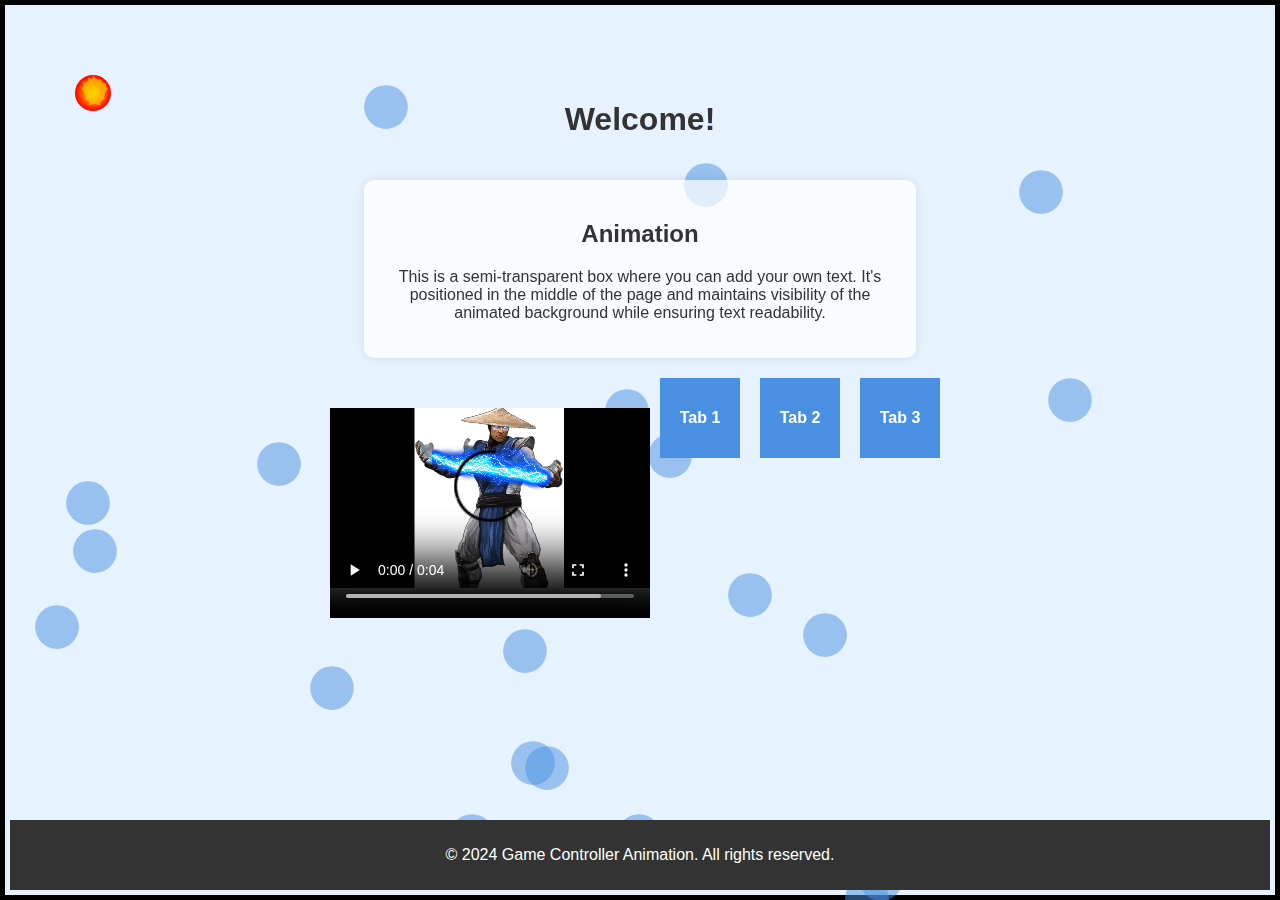
==== index.html @ 8fb61164 "Add files via upload" ====
<!DOCTYPE html> <html lang="en"> <head> <meta charset="UTF-8"> <meta name="viewport" content="width=device-width, initial-scale=1.0"> <title>Animated Game Controllers with Fireball</title> <link rel="stylesheet" href="styles.css"> </head> <body> <div class="background"></div> <div class="fireball"></div> <div class="content"> <h1>Welcome!</h1>





 <div class="text-box"> <h2>Animation</h2> <p>This is a semi-transparent box where you can add your own text. It's positioned in the middle of the page and maintains visibility of the animated background while ensuring text readability.</p> </div> <div class="tabs"> 



<video id="myVideo" width="320" height="240" controls loop>
  <source src="MK.mp4" type="video/mp4">
  Your browser does not support the video tag.
</video>

<script>
  document.addEventListener('DOMContentLoaded', function() {
    var video = document.getElementById('myVideo');
    video.play().catch(function(error) {
      console.log("Autoplay was prevented. User interaction is required to play the video.");
    });
  });
</script>

 	<a href="tab1.html" class="tab">Tab 1</a> <a href="tab2.html" class="tab">Tab 2</a> <a href="tab3.html" class="tab">Tab 3</a>


 	 </div> </div> <footer> <p>&copy; 2024 Game Controller Animation. All rights reserved.</p> </footer> <script src="script.js"></script> </body> </html>
---- styles.css ----
body {
    margin: 0;
    padding: 5px;
    background-color: #e6f3ff;
    font-family: Arial, sans-serif;
    display: flex;
    flex-direction: column;
    min-height: 100vh;
    border: 5px solid black;
    box-sizing: border-box;
    position: relative;
    overflow: hidden;
}

.background {
    position: fixed;
    top: 0;
    left: 0;
    width: 100%;
    height: 100%;
    z-index: 0;
}

.content {
    max-width: 800px;
    margin: 50px auto;
    padding: 20px;
    position: relative;
    z-index: 2;
    flex-grow: 1;
    color: #333;
    display: flex;
    flex-direction: column;
    align-items: center;
    text-align: center;
}

.text-box {
    background-color: rgba(255, 255, 255, 0.7);
    border-radius: 10px;
    padding: 20px;
    margin-top: 20px;
    width: 80%;
    max-width: 600px;
    box-shadow: 0 0 10px rgba(0, 0, 0, 0.1);
}

.tabs {
    display: flex;
    justify-content: center;
    margin-top: 20px;
}

.tab {
    width: 80px;
    height: 80px;
    background-color: #4a90e2;
    margin: 0 10px;
    cursor: pointer;
    transition: background-color 0.3s ease;
    display: flex;
    justify-content: center;
    align-items: center;
    color: white;
    font-weight: bold;
    text-decoration: none;
}

.tab:hover {
    background-color: #2c3e50;
}

.controller {
    position: absolute;
    width: 50px;
    height: 50px;
    background-image: url('data:image/svg+xml;utf8,<svg xmlns="http://www.w3.org/2000/svg" viewBox="0 0 512 512"><path fill="%234a90e2" d="M480 256a224 224 0 1 0-448 0 224 224 0 1 0 448 0zM240 112v64H176a16 16 0 0 0-16 16v32a16 16 0 0 0 16 16h64v64a16 16 0 0 0 16 16h32a16 16 0 0 0 16-16v-64h64a16 16 0 0 0 16-16v-32a16 16 0 0 0-16-16h-64v-64a16 16 0 0 0-16-16h-32a16 16 0 0 0-16 16z"/></svg>');
    background-size: contain;
    animation: float 3s infinite ease-in-out;
    opacity: 0.5;
}

.fireball {
    position: fixed;
    width: 40px;
    height: 40px;
    background-image: url('data:image/svg+xml;utf8,<svg xmlns="http://www.w3.org/2000/svg" viewBox="0 0 100 100"><defs><radialGradient id="flame" cx="50%" cy="50%" r="50%" fx="50%" fy="50%"><stop offset="0%" style="stop-color:rgb(255,255,0);stop-opacity:1" /><stop offset="50%" style="stop-color:rgb(255,120,0);stop-opacity:1" /><stop offset="100%" style="stop-color:rgb(255,0,0);stop-opacity:1" /></radialGradient></defs><circle cx="50" cy="50" r="45" fill="url(%23flame)"/><path d="M50 5 Q55 25 65 15 Q70 35 80 25 Q75 45 85 40 Q70 60 75 70 Q60 75 65 85 Q50 80 35 85 Q40 75 25 70 Q30 60 15 40 Q25 45 20 25 Q30 35 35 15 Q45 25 50 5Z" fill="rgb(255,200,0)" opacity="0.7"><animate attributeName="d" dur="0.5s" repeatCount="indefinite" values="M50 5 Q55 25 65 15 Q70 35 80 25 Q75 45 85 40 Q70 60 75 70 Q60 75 65 85 Q50 80 35 85 Q40 75 25 70 Q30 60 15 40 Q25 45 20 25 Q30 35 35 15 Q45 25 50 5Z; M50 5 Q60 20 70 15 Q75 30 85 25 Q80 40 90 35 Q75 55 80 65 Q65 70 70 80 Q55 75 40 80 Q45 70 30 65 Q35 55 20 35 Q30 40 25 20 Q35 30 40 10 Q50 20 50 5Z; M50 5 Q55 25 65 15 Q70 35 80 25 Q75 45 85 40 Q70 60 75 70 Q60 75 65 85 Q50 80 35 85 Q40 75 25 70 Q30 60 15 40 Q25 45 20 25 Q30 35 35 15 Q45 25 50 5Z"/></path></svg>');
    background-size: contain;
    z-index: 1;
    left: 5px;
    top: 5px;
    animation: flicker 0.5s infinite alternate;
}

@keyframes float {
    0%, 100% { transform: translateY(0) rotate(0deg); }
    50% { transform: translateY(-30px) rotate(15deg); }
}

@keyframes spin {
    0% { transform: rotate(0deg); }
    100% { transform: rotate(360deg); }
}

@keyframes flicker {
    0% { opacity: 1; }
    100% { opacity: 0.8; }
}

.controller:nth-child(odd) {
    animation: spin 6s infinite linear;
}

footer {
    background-color: #333;
    color: white;
    text-align: center;
    padding: 10px 0;
    position: relative;
    z-index: 2;
}

@media (max-width: 600px) {
    .content {
        margin: 10px;
        padding: 10px;
        font-size: 0.9em;
    }
    .text-box {
        width: 100%;
        padding: 15px;
        box-sizing: border-box;
        font-size: 0.9em;
    }
    .tabs {
        flex-direction: column;
        align-items: center;
    }
    .tab {
        width: 90%;
        height: 60px;
        margin: 5px 0;
        font-size: 1em;
    }
    h1, h2 {
        font-size: 1.5em;
    }
    p {
        font-size: 1em;
    }
}
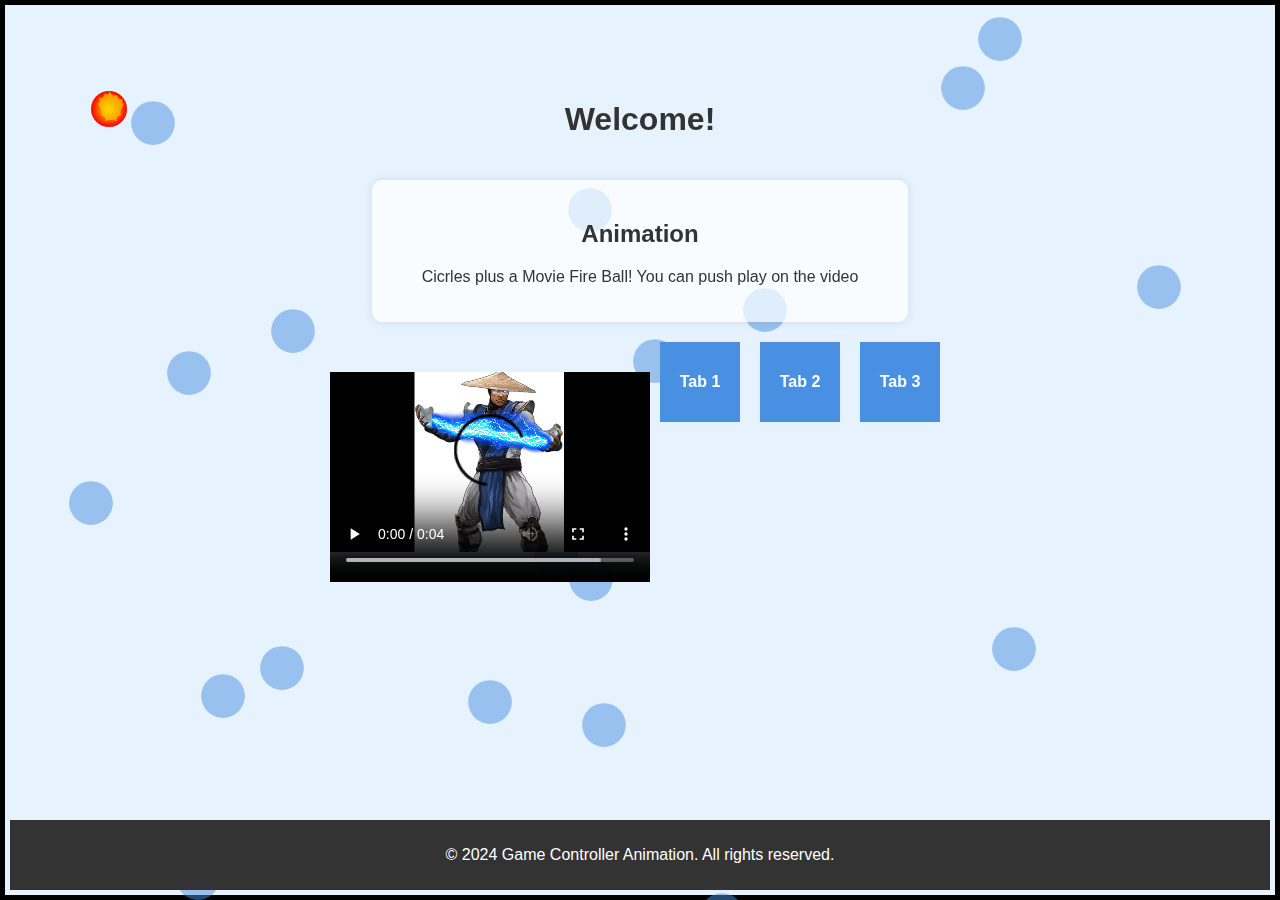
==== commit 0899781b: "Add files via upload" ====
--- a/index.html
+++ b/index.html
@@ -4,7 +4,8 @@
 
 
 
- <div class="text-box"> <h2>Animation</h2> <p>This is a semi-transparent box where you can add your own text. It's positioned in the middle of the page and maintains visibility of the animated background while ensuring text readability.</p> </div> <div class="tabs"> 
+ <div class="text-box"> <h2>Animation</h2> <p> Cicrles plus a Movie Fire Ball!
+ You can push play on the video </div> <div class="tabs"> 
 
 
 
--- a/styles.css
+++ b/styles.css
@@ -68,6 +68,24 @@
 
 .tab:hover {
     background-color: #2c3e50;
+
+    @media screen and (max-width: 768px) {
+  .tab-content {
+    display: block;
+  }
+  .tab {
+    width: 100%;
+  }
+  .tablinks {
+    width: 100%;
+    text-align: left;
+    padding: 10px;
+  }
+  .tabcontent {
+    display: none;
+    width: 100%;
+  }
+}
 }
 
 .controller {
